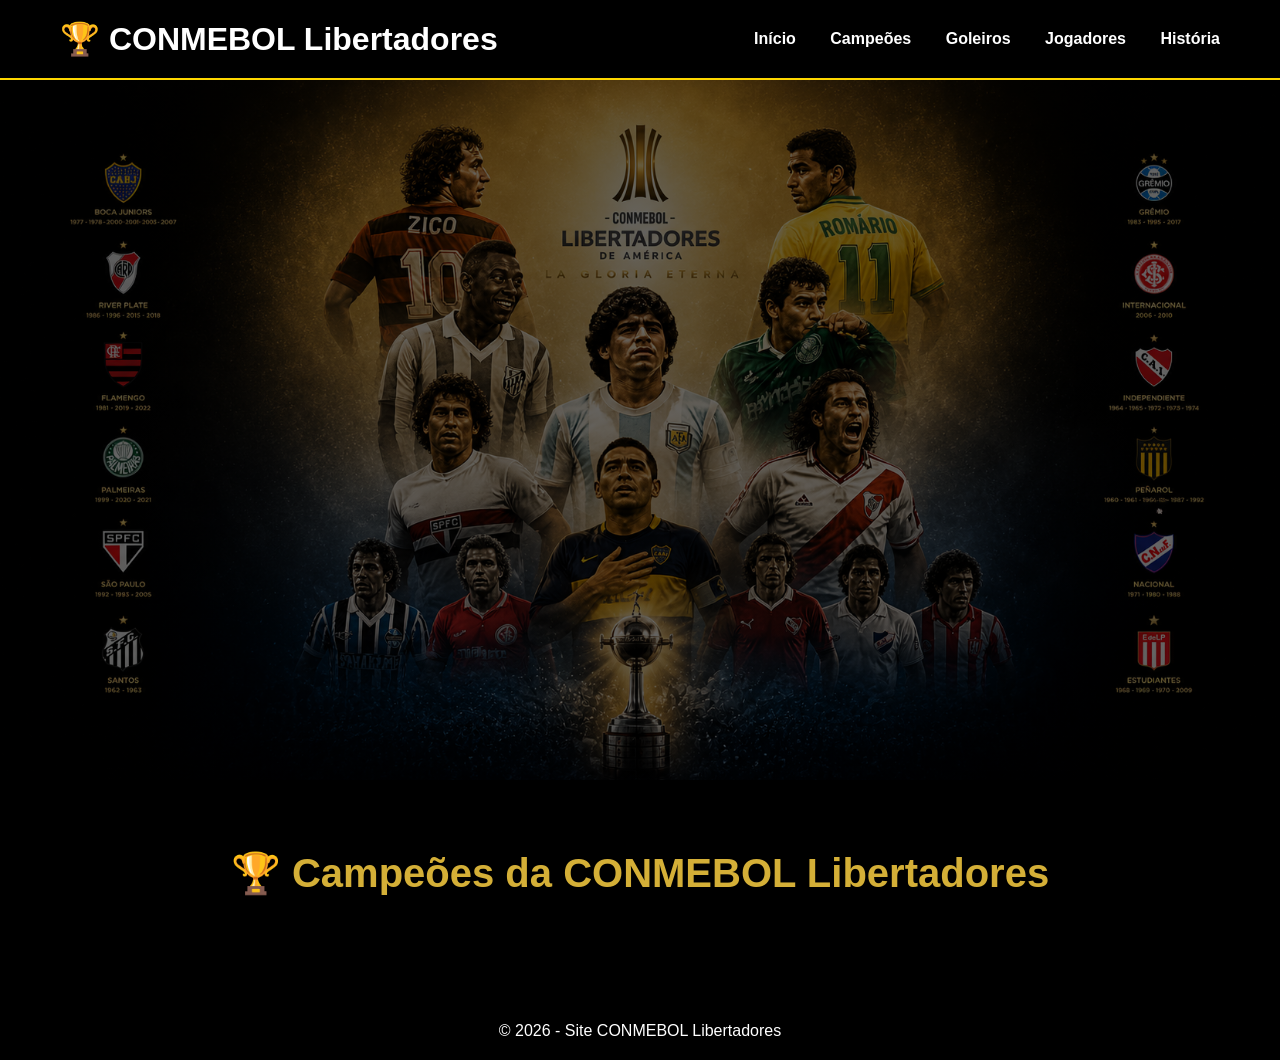
==== index.html @ 7ed1e3b6 "67" ====
<!DOCTYPE html>
<html lang="pt-BR">
<head>
    <meta charset="UTF-8">
    <meta name="viewport" content="width=device-width, initial-scale=1.0">
    <title>CONMEBOL Libertadores</title>

    <link rel="stylesheet" href="style.css">
</head>

<body>

    <!-- Cabeçalho -->
    <header>
        <h1>🏆 CONMEBOL Libertadores</h1>

<nav>
    <a href="index.html">Início</a>
    <a href="campeoes.html">Campeões</a>
    <a href="goleiros.html">Goleiros</a>
    <a href="jogadores.html">Jogadores</a>
    <a href="historia.html">História</a>
</nav>
    </header>

    <!-- Banner -->
    <section class="banner">
</section>
<section id="campeoes" class="secao">

    <h2>🏆 Campeões da CONMEBOL Libertadores</h2>

    <table>

</table>

</section>
    <!-- Conteúdo -->
    <main>

    </main>

    <!-- Rodapé -->
    <footer>
        <p>© 2026 - Site CONMEBOL Libertadores</p>
    </footer>

    <script src="script.js"></script>

</body>
</html>
---- style.css ----
*{
    margin:0;
    padding:0;
    box-sizing:border-box;
    font-family:Arial, sans-serif;
}

body{
    background:#000;
    color:white;
}

header{
    background:#000;
    border-bottom:2px solid gold;
    padding:20px 60px;
    display:flex;
    justify-content:space-between;
    align-items:center;
}

.logo h1{
    color:white;
}

.logo span{
    color:gold;
}

nav a{
    color:white;
    text-decoration:none;
    margin-left:30px;
    font-weight:bold;
}

.banner{
    height:700px;
    background-image:linear-gradient(rgba(0,0,0,.6),rgba(0,0,0,.6)),url("img/banner.jpg");
    background-size:cover;
    background-position:center;
    display:flex;
    justify-content:center;
    align-items:center;
    text-align:center;
}

.banner h2{
    font-size:70px;
}

.banner p{
    font-size:22px;
    margin-top:20px;
}

footer{
    background:#000;
    text-align:center;
    padding:20px;
}
.secao{
    width:90%;
    margin:70px auto;
}

.secao h2{
    text-align:center;
    color:#d4af37;
    font-size:40px;
    margin-bottom:35px;
}

table{
    width:100%;
    border-collapse:collapse;
    background:#111;
}

th{
    background:#d4af37;
    color:#000;
    padding:18px;
    font-size:20px;
}

td{
    padding:16px;
    border-bottom:1px solid #333;
    text-align:center;
    font-size:18px;
}

tr:hover{
    background:#1b1b1b;
}
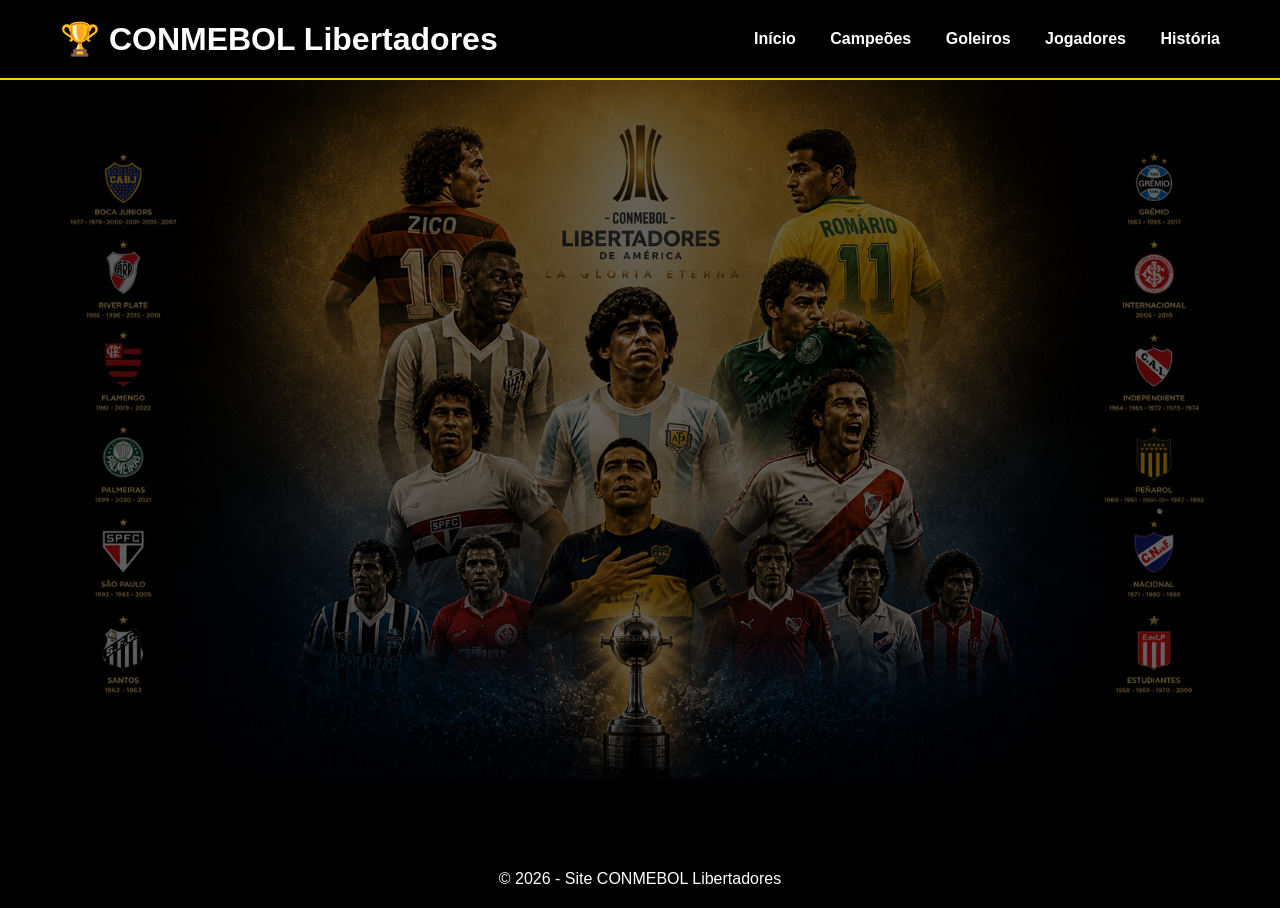
==== commit 8019aa54: "io" ====
--- a/index.html
+++ b/index.html
@@ -28,11 +28,6 @@
 </section>
 <section id="campeoes" class="secao">
 
-    <h2>🏆 Campeões da CONMEBOL Libertadores</h2>
-
-    <table>
-
-</table>
 
 </section>
     <!-- Conteúdo -->
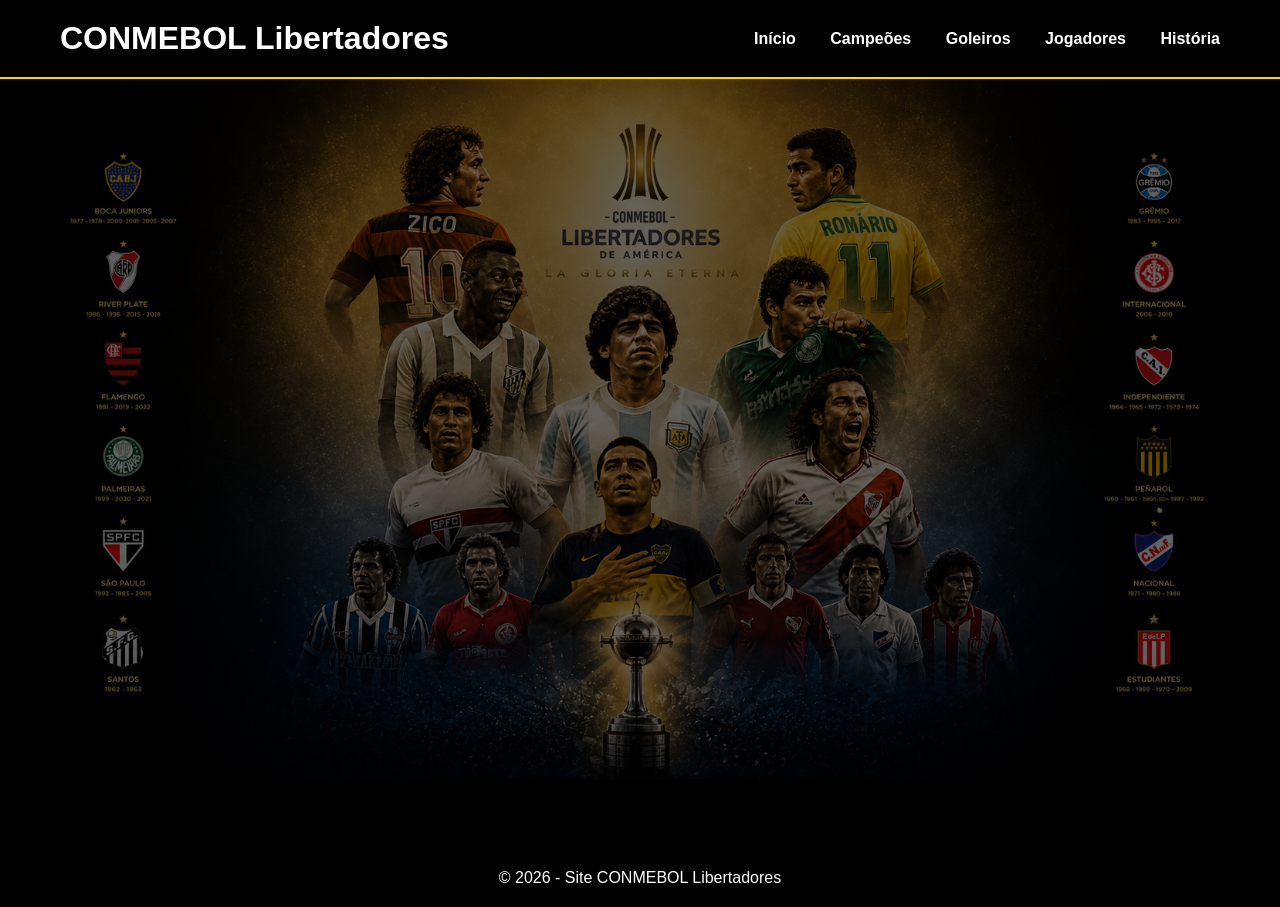
==== commit e96bf5f3: "90" ====
--- a/index.html
+++ b/index.html
@@ -12,7 +12,7 @@
 
     <!-- Cabeçalho -->
     <header>
-        <h1>🏆 CONMEBOL Libertadores</h1>
+        <h1> CONMEBOL Libertadores</h1>
 
 <nav>
     <a href="index.html">Início</a>
--- a/style.css
+++ b/style.css
@@ -93,4 +93,65 @@
 
 tr:hover{
     background:#1b1b1b;
+} 
+.banner-pagina{
+    height:220px;
+    background:
+    linear-gradient(rgba(0,0,0,.65),rgba(0,0,0,.75)),
+    url("img/banner.jpg");
+    background-size:cover;
+    background-position:center;
+    display:flex;
+    justify-content:center;
+    align-items:center;
+}
+
+.banner-texto h1{
+    font-size:38px;
+    color:#fff;
+    font-weight:700;
+    letter-spacing:1px;
+}
+
+.banner-texto p{
+    font-size:16px;
+    color:#d9d9d9;
+    margin-top:8px;
+}
+.cards{
+    display:flex;
+    justify-content:center;
+    gap:20px;
+    margin:40px auto;
+    width:90%;
+}
+
+.card{
+    width:260px;
+    background:#111;
+    border:1px solid #d4af37;
+    border-radius:10px;
+    padding:20px;
+    text-align:center;
+    transition:.3s;
+}
+
+.card:hover{
+    transform:translateY(-5px);
+}
+
+.card h2{
+    color:#d4af37;
+    font-size:18px;
+    margin-bottom:10px;
+}
+
+.card p{
+    font-size:20px;
+    margin:8px 0;
+}
+
+.card h3{
+    font-size:15px;
+    color:#ccc;
 }
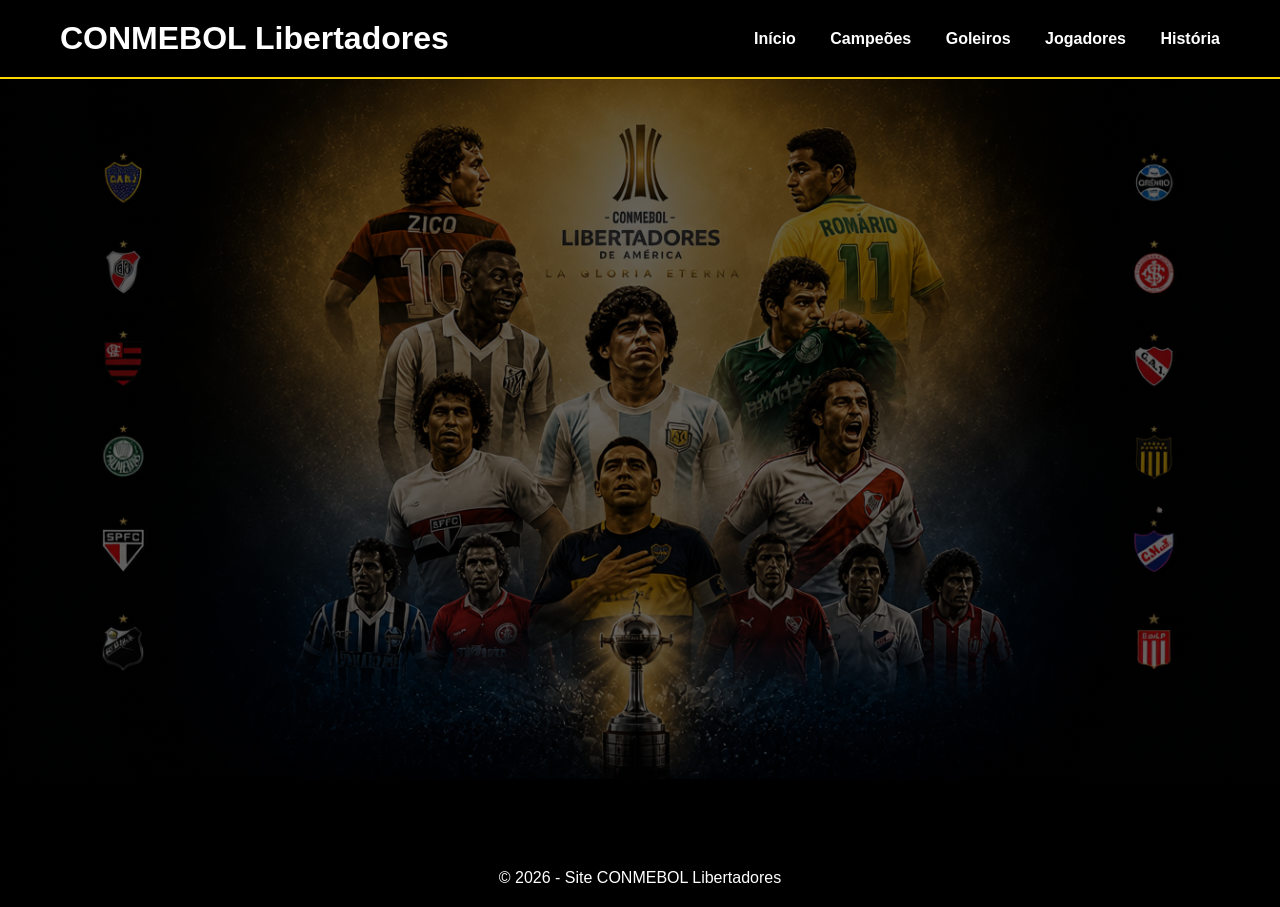
==== commit c69d1ef9: "tyyty" ====
--- a/index.html
+++ b/index.html
@@ -19,7 +19,7 @@
     <a href="campeoes.html">Campeões</a>
     <a href="goleiros.html">Goleiros</a>
     <a href="jogadores.html">Jogadores</a>
-    <a href="historia.html">História</a>
+    <a href="historia2.html">História</a>
 </nav>
     </header>
 
--- a/style.css
+++ b/style.css
@@ -154,4 +154,45 @@
 .card h3{
     font-size:15px;
     color:#ccc;
+}
+.historia{
+    width:85%;
+    margin:60px auto;
+    line-height:1.8;
+}
+
+.historia h2{
+    color:#d4af37;
+    margin-bottom:20px;
+    margin-top:40px;
+    font-size:34px;
+}
+
+.historia p{
+    color:#ddd;
+    font-size:18px;
+    margin-bottom:20px;
+}
+
+.timeline{
+    margin-top:40px;
+}
+
+.evento{
+    background:#111;
+    border-left:5px solid #d4af37;
+    padding:20px;
+    margin-bottom:20px;
+    border-radius:8px;
+}
+
+.evento h3{
+    color:#d4af37;
+    margin-bottom:10px;
+    font-size:24px;
+}
+
+.evento p{
+    margin:0;
+    color:#ccc;
 }
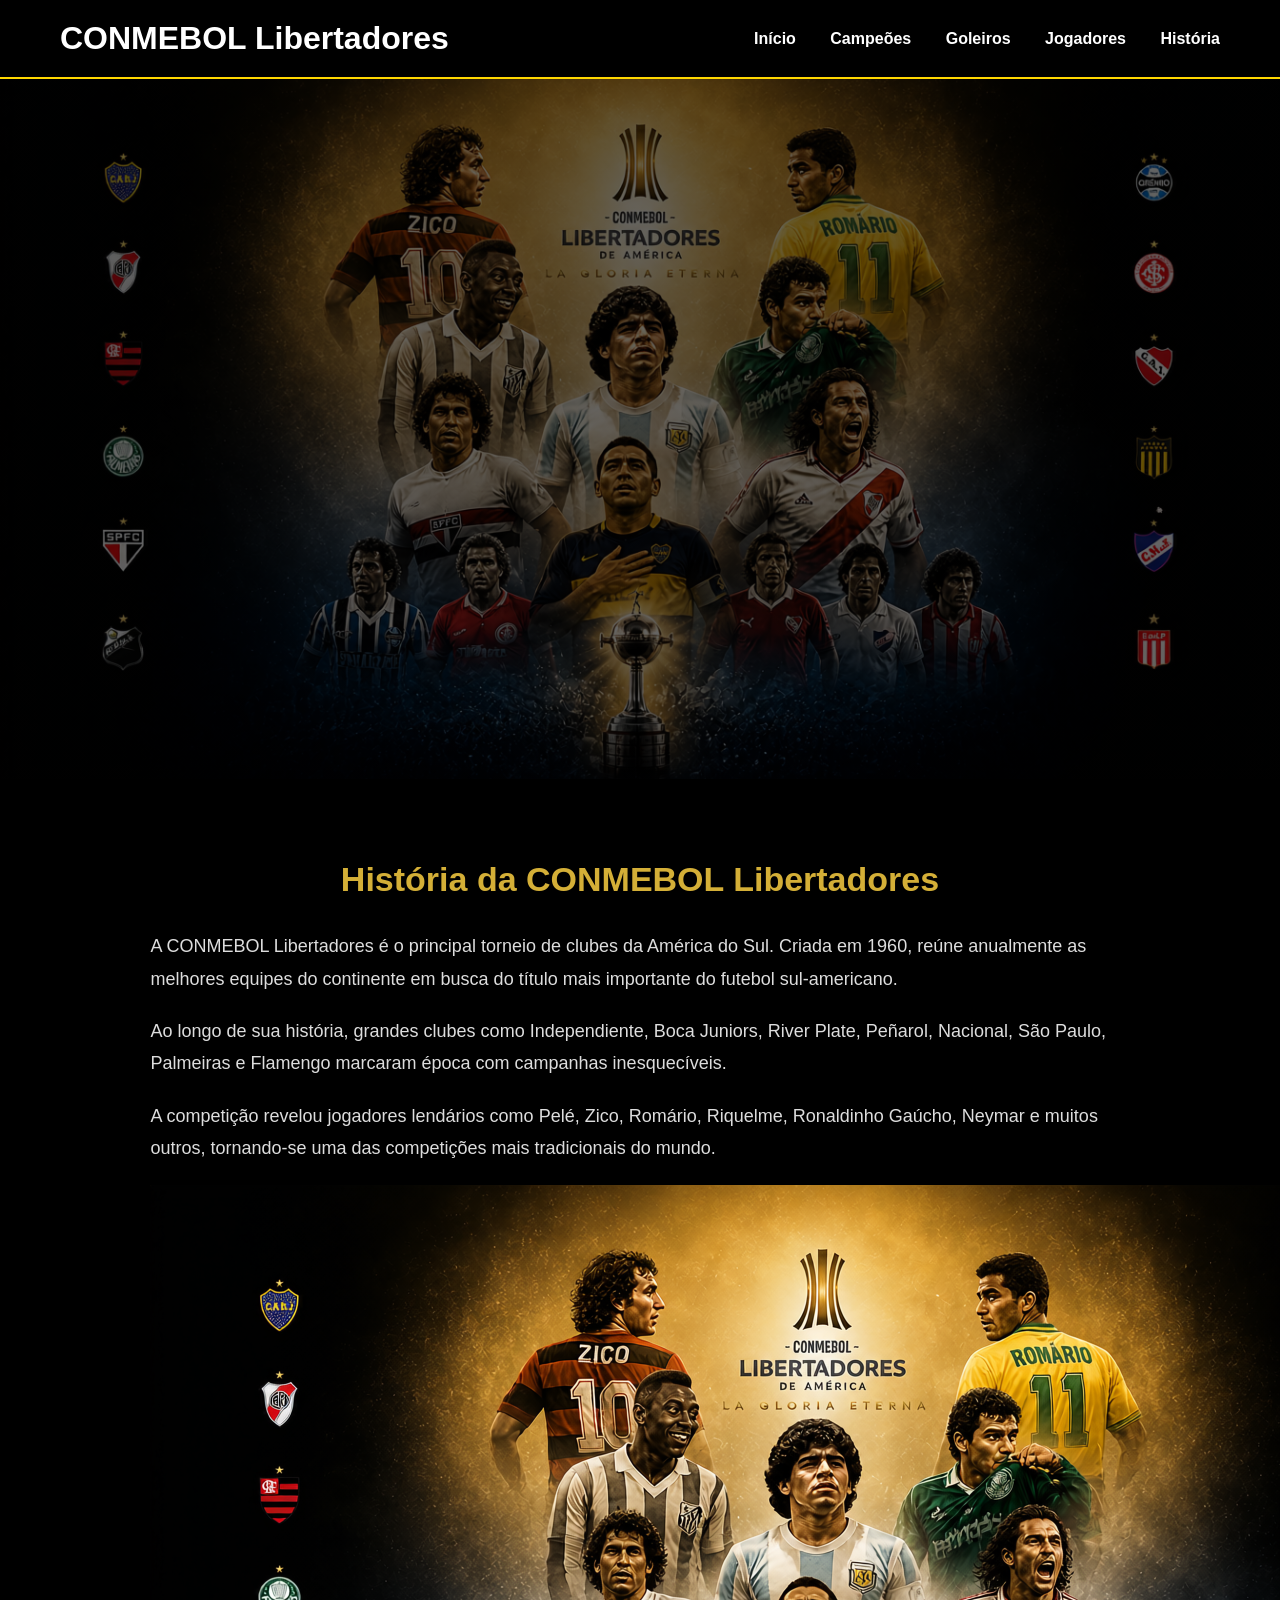
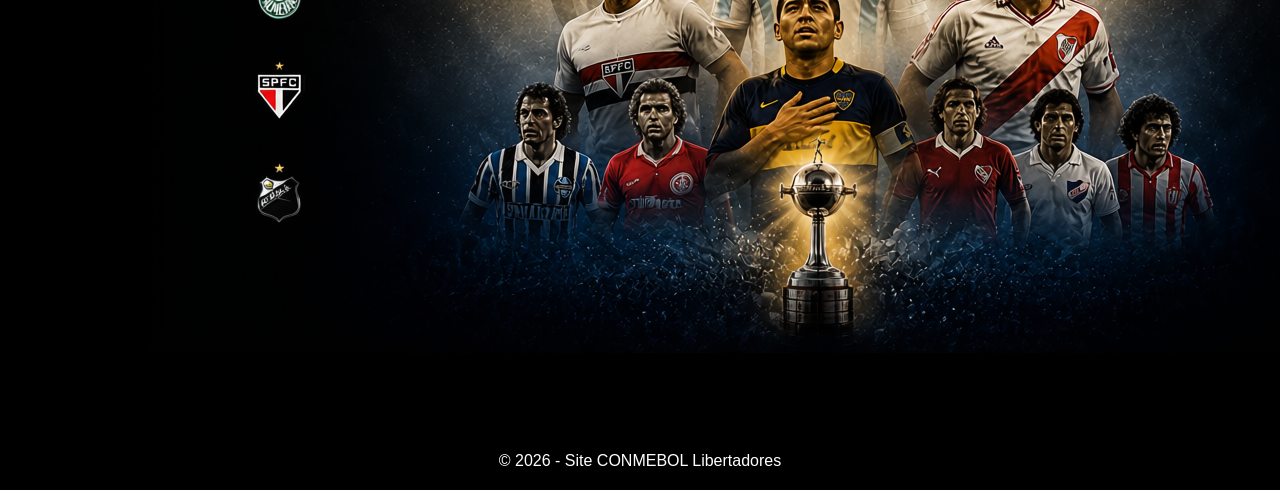
==== commit 9dfc9724: "blz" ====
--- a/index.html
+++ b/index.html
@@ -19,7 +19,7 @@
     <a href="campeoes.html">Campeões</a>
     <a href="goleiros.html">Goleiros</a>
     <a href="jogadores.html">Jogadores</a>
-    <a href="historia2.html">História</a>
+    <a href="#historia">História</a>
 </nav>
     </header>
 
@@ -28,6 +28,37 @@
 </section>
 <section id="campeoes" class="secao">
 
+<section id="historia" class="historia">
+    <div class="historia-container">
+
+        <div class="historia-texto">
+            <h2>História da CONMEBOL Libertadores</h2>
+
+            <p>
+                A CONMEBOL Libertadores é o principal torneio de clubes da América do Sul.
+                Criada em 1960, reúne anualmente as melhores equipes do continente em busca
+                do título mais importante do futebol sul-americano.
+            </p>
+
+            <p>
+                Ao longo de sua história, grandes clubes como Independiente, Boca Juniors,
+                River Plate, Peñarol, Nacional, São Paulo, Palmeiras e Flamengo marcaram
+                época com campanhas inesquecíveis.
+            </p>
+
+            <p>
+                A competição revelou jogadores lendários como Pelé, Zico, Romário,
+                Riquelme, Ronaldinho Gaúcho, Neymar e muitos outros, tornando-se uma das
+                competições mais tradicionais do mundo.
+            </p>
+        </div>
+
+        <div class="historia-imagem">
+            <img src="img/banner.jpg" alt="História da Libertadores">
+        </div>
+
+    </div>
+</section>
 
 </section>
     <!-- Conteúdo -->
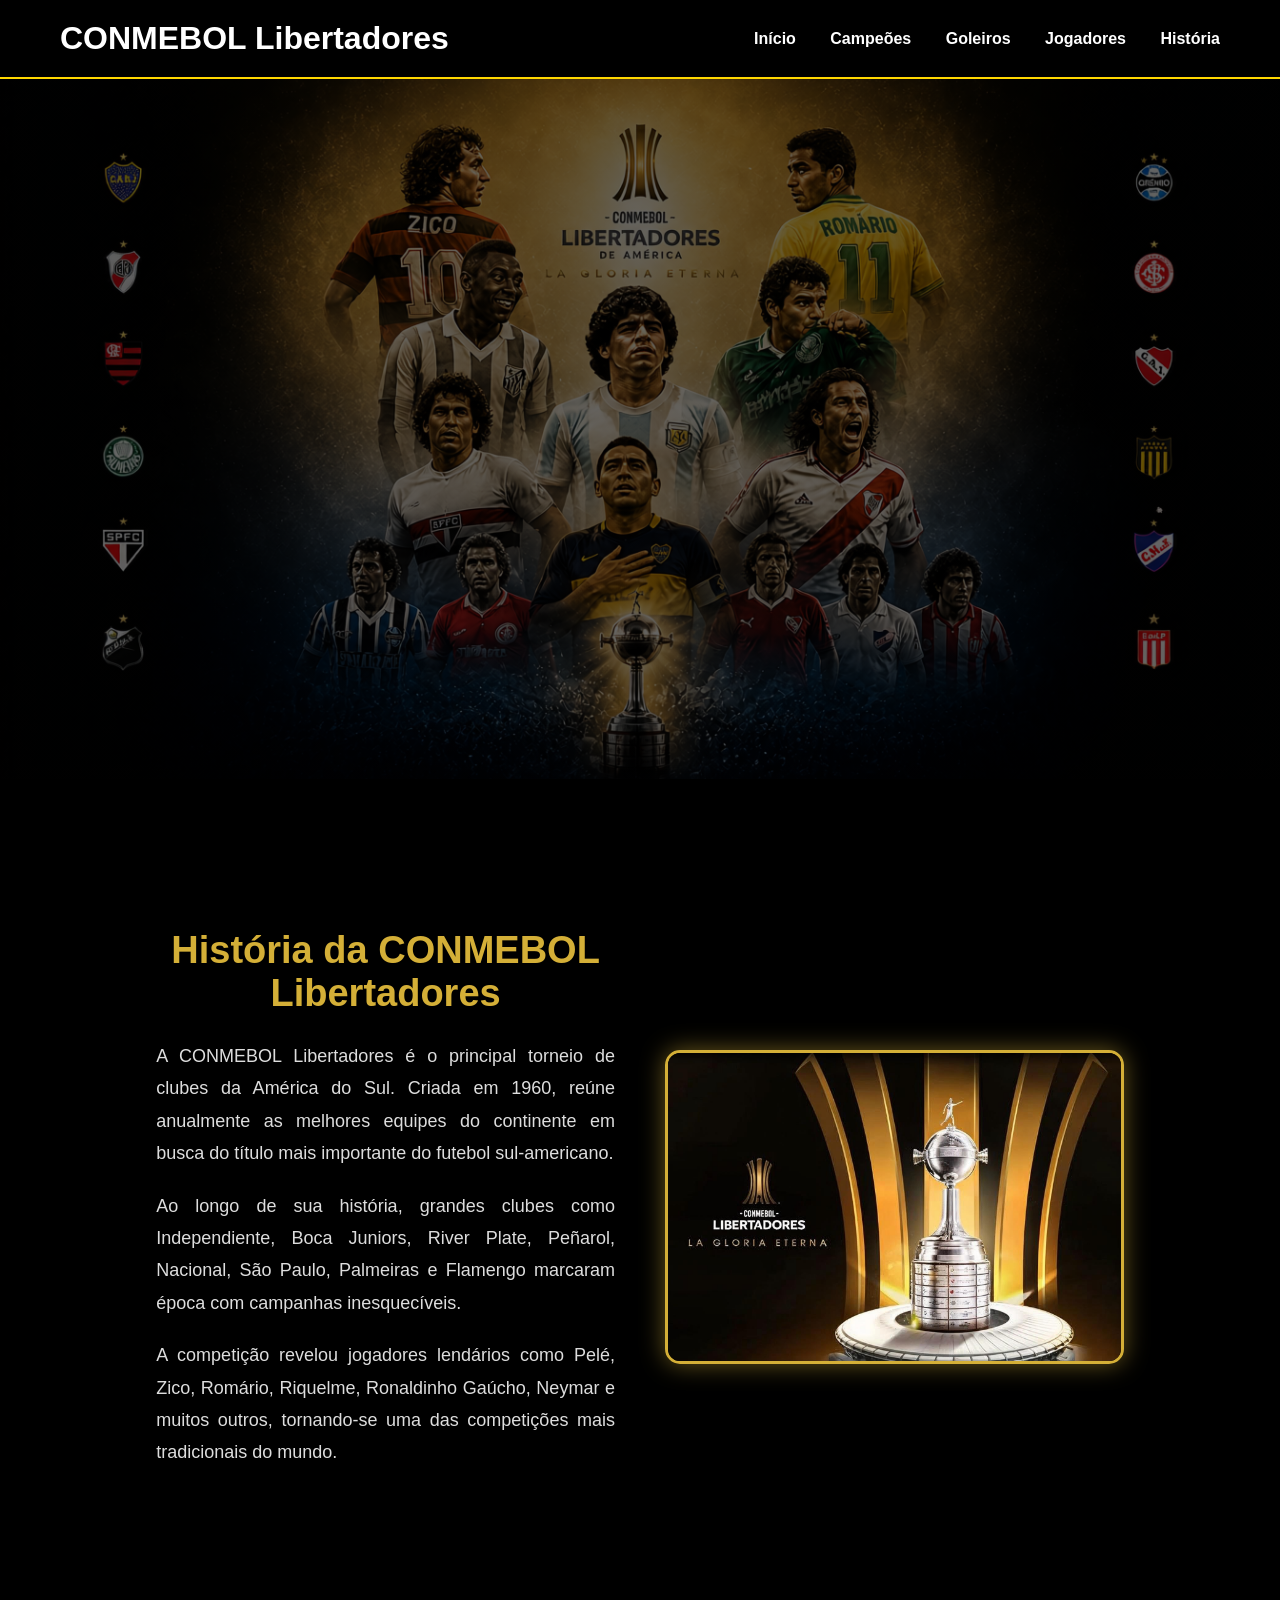
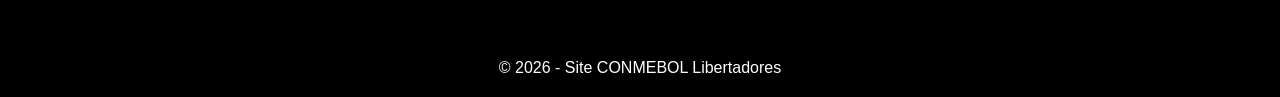
==== commit 3d4e0ec3: "pronto" ====
--- a/index.html
+++ b/index.html
@@ -54,7 +54,7 @@
         </div>
 
         <div class="historia-imagem">
-            <img src="img/banner.jpg" alt="História da Libertadores">
+            <img src="img/banner2.jpg" alt="História da Libertadores">
         </div>
 
     </div>
--- a/style.css
+++ b/style.css
@@ -156,43 +156,45 @@
     color:#ccc;
 }
 .historia{
-    width:85%;
-    margin:60px auto;
+    background:#000;
+    color:#fff;
+    padding:80px 8%;
+}
+
+.historia-container{
+    display:flex;
+    align-items:center;
+    justify-content:space-between;
+    gap:50px;
+    max-width:1300px;
+    margin:auto;
+}
+
+.historia-texto{
+    flex:1;
+}
+
+.historia-texto h2{
+    color:#d4af37;
+    font-size:38px;
+    margin-bottom:25px;
+}
+
+.historia-texto p{
+    font-size:18px;
     line-height:1.8;
-}
-
-.historia h2{
-    color:#d4af37;
+    color:#ddd;
     margin-bottom:20px;
-    margin-top:40px;
-    font-size:34px;
-}
-
-.historia p{
-    color:#ddd;
-    font-size:18px;
-    margin-bottom:20px;
-}
-
-.timeline{
-    margin-top:40px;
-}
-
-.evento{
-    background:#111;
-    border-left:5px solid #d4af37;
-    padding:20px;
-    margin-bottom:20px;
-    border-radius:8px;
-}
-
-.evento h3{
-    color:#d4af37;
-    margin-bottom:10px;
-    font-size:24px;
-}
-
-.evento p{
-    margin:0;
-    color:#ccc;
+    text-align:justify;
+}
+
+.historia-imagem{
+    flex:1;
+}
+
+.historia-imagem img{
+    width:100%;
+    border-radius:15px;
+    border:3px solid #d4af37;
+    box-shadow:0 0 25px rgba(212,175,55,.5);
 }
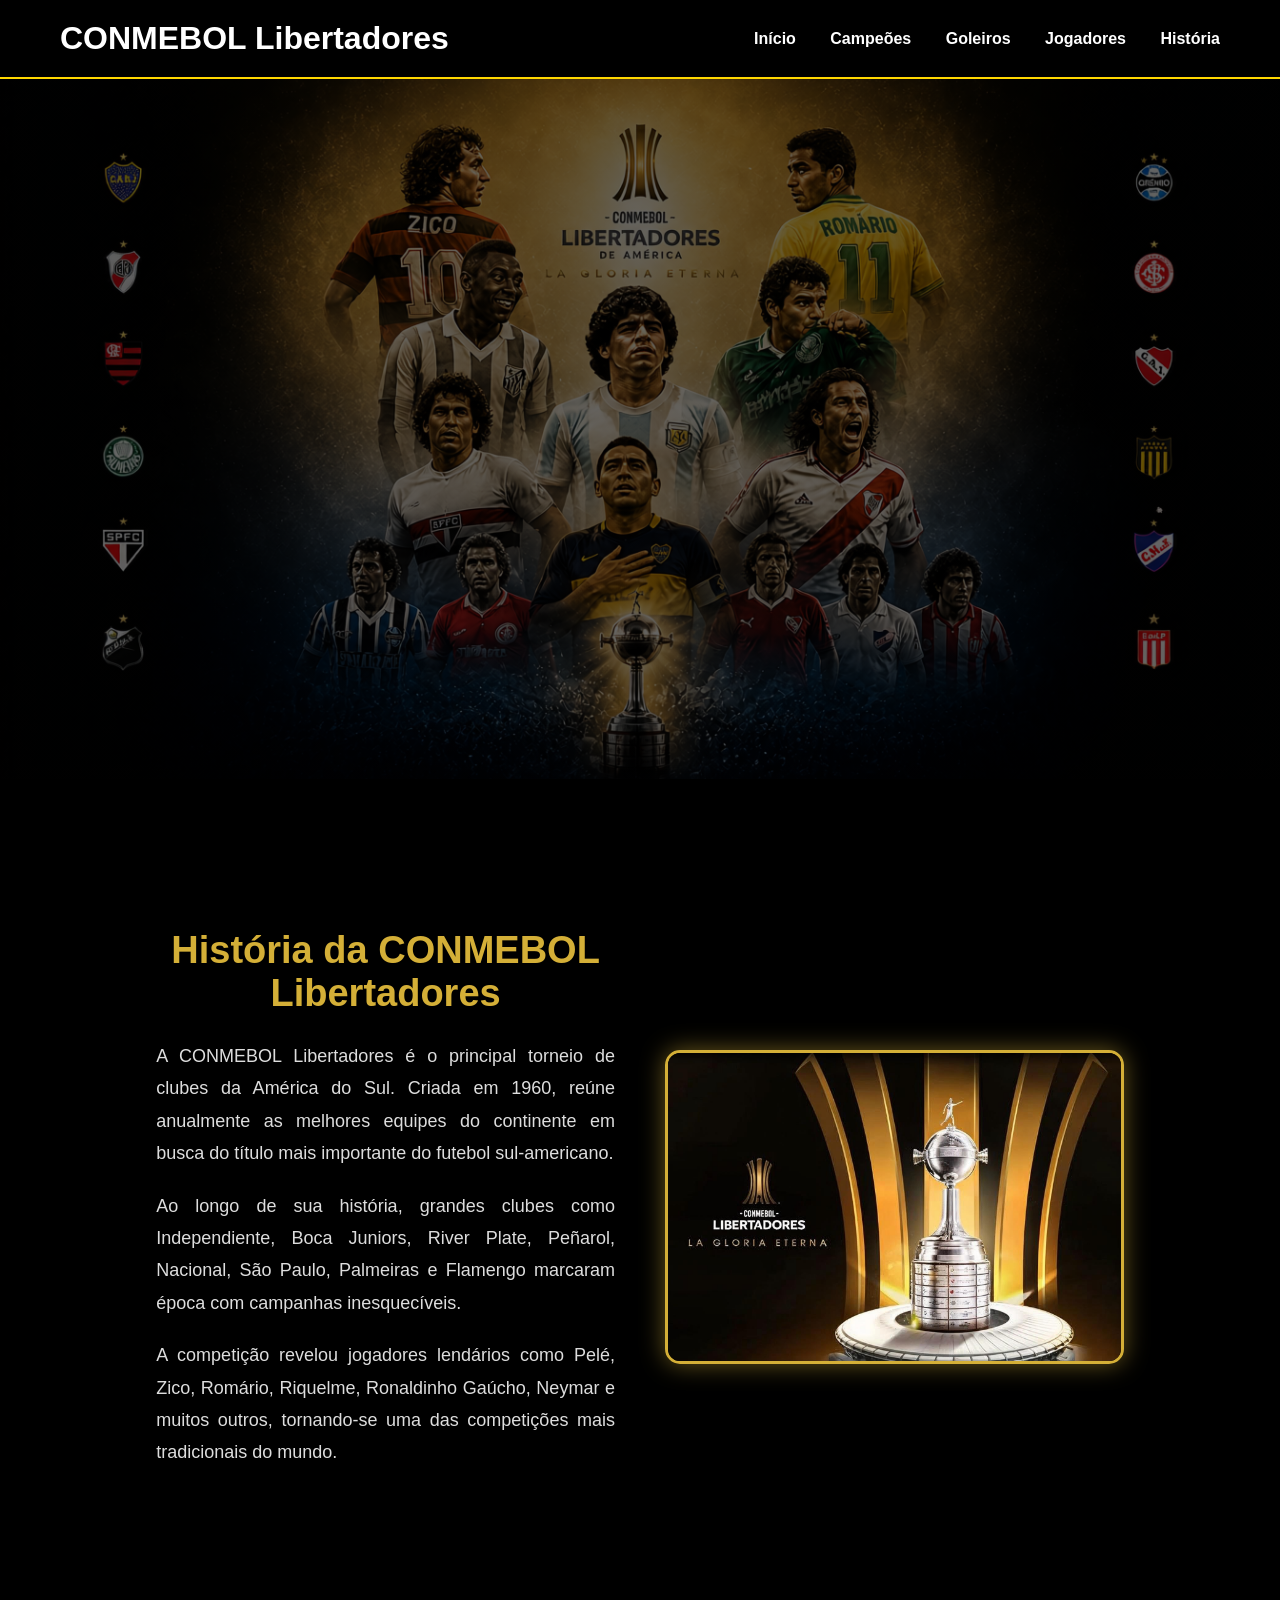
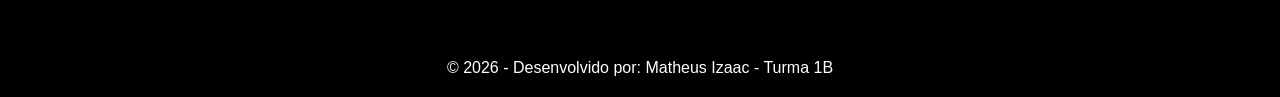
==== commit 809a919f: "sadasasdas" ====
--- a/index.html
+++ b/index.html
@@ -15,11 +15,13 @@
         <h1> CONMEBOL Libertadores</h1>
 
 <nav>
+<nav>
     <a href="index.html">Início</a>
     <a href="campeoes.html">Campeões</a>
     <a href="goleiros.html">Goleiros</a>
     <a href="jogadores.html">Jogadores</a>
-    <a href="#historia">História</a>
+    <a href="index.html#historia">História</a>
+</nav>
 </nav>
     </header>
 
@@ -68,7 +70,7 @@
 
     <!-- Rodapé -->
     <footer>
-        <p>© 2026 - Site CONMEBOL Libertadores</p>
+        <p>&copy; 2026 - Desenvolvido por: Matheus Izaac - Turma 1B</p>
     </footer>
 
     <script src="script.js"></script>
